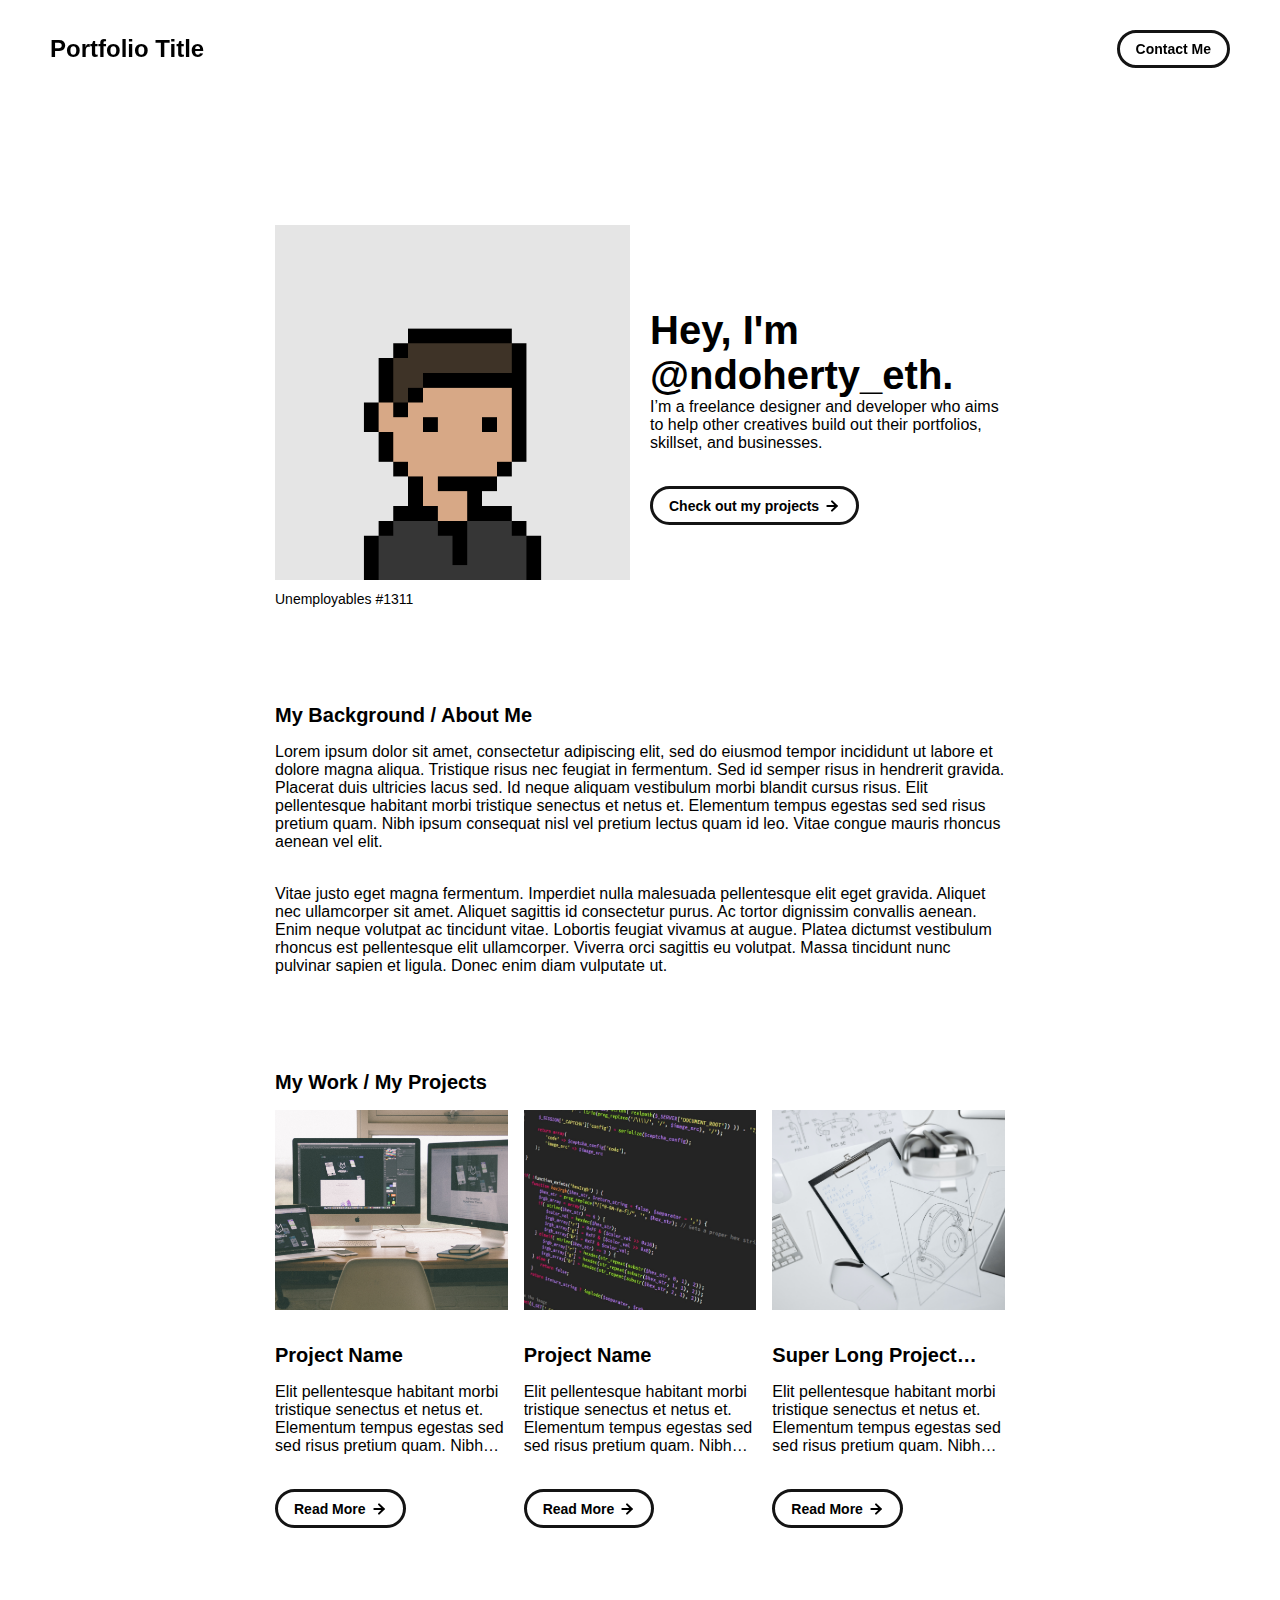
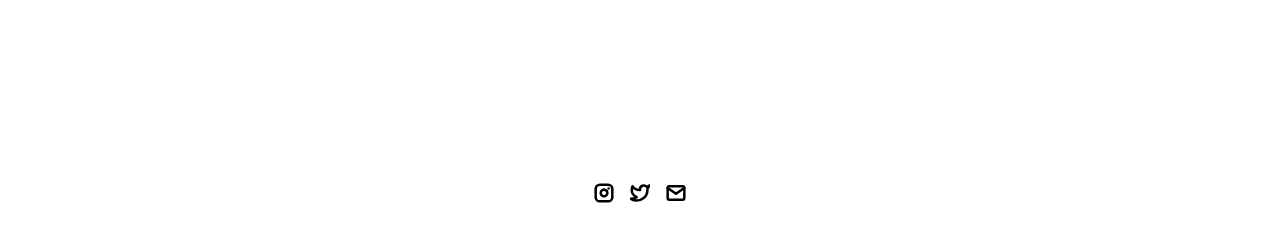
==== index.html @ 5a1bf03d "Initial commit" ====
<!DOCTYPE html>
<html lang="en">
	<head>
		<meta charset="utf-8">

    <!-- 
      TODO

      Upload your Unemployable (or whatever photo you like) to the assets/images folder
      and change the name of the image below to match the uploaded one

      Change the title in the <title> tag to whatever you would like the title of your portfolio to be

      This should be the same across all pages.
     -->
    <link rel="icon" href="./assets/images/1311.png" />
		<title>Unemployables Portfolio</title>
    <meta name="description" content="A portfolio template for the Unemployables community.">
    <meta name="viewport" content="width=device-width, initial-scale=1" />

		<link rel="stylesheet" href="./css/layout.css">
    <link rel="stylesheet" href="./css/typography.css">
    <link rel="stylesheet" href="./css/utilities.css">

		<script defer src="./js/script.js"></script>
	</head>
	<body>
    <!-- NAVBAR -->
    <div class="navbar">
      <a class="nav-title-link" href="./index.html">
        <!-- TODO - Change the "Portfolio Title" to whatever you want displayed in the top left -->
        <span class="nav-title">Portfolio Title</span>
         <!-- TODO - Change the email after 'mailto:' to your email address for contact -->
        <a class="button" href="mailto:whitevans.eth@gmail.com">
          <span class="button-text">Contact Me</span>
        </a>
      </a>
    </div>

    <!-- MAIN PAGE CONTENT -->
    <div id="main-content">

      <!-- PORTFOLIO HEADER -->
      <div id="portfolio-header">
        <div id="portfolio-header-image-container">
          <!-- 
            TODO

            - Change the img "src" attribute to point to the Unemployable image you uploaded (or whatever image).
            - Change the number to point to your Unemployable & replace the OpenSea link with your own
            - If you aren't using an Unemployable as your image, remove the entire "a" element
          -->
          <img src="./assets/images/1311.png" class="portfolio-header-image">
          <a class="no-underline" target="_blank" href="https://opensea.io/assets/0xe0be388ab81c47b0f098d2030a1c9ef190691a8a/1311">
            <span class="image-caption">Unemployables #1311</span>
          </a>
        </div>

          <!-- 
            TODO

            - Change the main-title to whatver you want
            - Change the body-text after that to a quick introduction to what you do
            - Edit the button text if you feel like it. It will link to the projects section below.
          -->
        <div id="portfolio-header-text-container">
            <div class="header-text">
              <span class="main-title">Hey, I'm @ndoherty_eth.</span>
              <div class="body-text">I’m a freelance designer and developer who aims to help other creatives build out their portfolios, skillset, and businesses.</div>
            </div>
            <a class="button" id="my-work-link">
              <span class="button-text">Check out my projects</span> 
              <image src="./assets/icons/arrow-right.svg" class="right-arrow-icon"/>
            </a>
        </div>
      </div>

      <!-- ABOUT SECTION -->
      <!-- 
        TODO

        - Change the subheader-text to whatever header you want
        - Add paragraphs using the <div class="body-text"></div> elements in the "about-section-content"
      -->
      <div id="about-section">
        <span class="subheader-text">My Background / About Me</span>
        <div class="about-section-content">
          <div class="body-text">Lorem ipsum dolor sit amet, consectetur adipiscing elit, sed do eiusmod tempor incididunt ut labore et dolore magna aliqua. Tristique risus nec feugiat in fermentum. Sed id semper risus in hendrerit gravida. Placerat duis ultricies lacus sed. Id neque aliquam vestibulum morbi blandit cursus risus. Elit pellentesque habitant morbi tristique senectus et netus et. Elementum tempus egestas sed sed risus pretium quam. Nibh ipsum consequat nisl vel pretium lectus quam id leo. Vitae congue mauris rhoncus aenean vel elit.</div>
          <div class="body-text">Vitae justo eget magna fermentum. Imperdiet nulla malesuada pellentesque elit eget gravida. Aliquet nec ullamcorper sit amet. Aliquet sagittis id consectetur purus. Ac tortor dignissim convallis aenean. Enim neque volutpat ac tincidunt vitae. Lobortis feugiat vivamus at augue. Platea dictumst vestibulum rhoncus est pellentesque elit ullamcorper. Viverra orci sagittis eu volutpat. Massa tincidunt nunc pulvinar sapien et ligula. Donec enim diam vulputate ut.</div>
        </div>
      </div>

      <!-- PROJECTS / MY WORK SECTION -->
      <div id="my-work-section">
        <!-- TODO - Change the subheader-text to whatever you want the Projects section header to say -->
        <span class="subheader-text">My Work / My Projects</span>

        <div class="projects-container">
          <!-- 
            TODO

            This is where the project cards live. Here's a base level project card for you to copy:
            <div class="project-card">
              <img src="./assets/images/IMAGE_NAME" class="project-image">
              <div class="project-card-text-container">
                <div class="subheader-text project-title">PROJECT_NAME</div>
                <div class="body-text project-card-text">SMALL_PROJECT_DESCRIPTION</div>
              </div>
              <a class="button" href="./project-pages/PROJECT_PAGE_NAME.html">
                <span class="button-text">Read More</span>
                <image src="./assets/icons/arrow-right.svg" class="right-arrow-icon"/>
              </a>
            </div>

            - To add a project to the this area, copy the above, paste it below this comment, and change the following:
                - IMAGE_NAME: the name of the image file in assets/images
                - PROJECT_NAME: the name of the project (keep it short, it only shows 1 line)
                - SMALL_PROJECT_DESCRIPTION: a quick project description (max 4 lines)
                - PROJECT_PAGE_NAME.html: the html filename for the project (must be in project-pages folder)
          -->
          <div class="project-card">
            <img src="./assets/images/desktop.jpeg" class="project-image">
            <div class="project-card-text-container">
              <div class="subheader-text project-title">Project Name</div>
              <div class="body-text project-card-text">Elit pellentesque habitant morbi tristique senectus et netus et. Elementum tempus egestas sed sed risus pretium quam. Nibh ipsum consequat nisl vel pretium</div>
            </div>
            <a class="button" href="./project-pages/project-template.html">
              <span class="button-text">Read More</span>
              <image src="./assets/icons/arrow-right.svg" class="right-arrow-icon"/>
            </a>
          </div>
          <div class="project-card">
            <img src="./assets/images/code.jpeg" class="project-image">
            <div class="project-card-text-container">
              <div class="subheader-text project-title">Project Name</div>
              <div class="body-text project-card-text">Elit pellentesque habitant morbi tristique senectus et netus et. Elementum tempus egestas sed sed risus pretium quam. Nibh ipsum consequat nisl vel pretium</div>
            </div>
            <a class="button" href="./project-pages/project-template.html">
              <span class="button-text">Read More</span>
              <image src="./assets/icons/arrow-right.svg" class="right-arrow-icon"/>
            </a>
          </div>
          <div class="project-card">
            <img src="./assets/images/sketchbook.jpeg" class="project-image">
            <div class="project-card-text-container">
              <div class="subheader-text project-title">Super Long Project Name That Should be Hidden</div>
              <div class="body-text project-card-text">Elit pellentesque habitant morbi tristique senectus et netus et. Elementum tempus egestas sed sed risus pretium quam. Nibh ipsum consequat nisl vel pretium</div>
            </div>
            <a class="button" href="./project-pages/project-template.html">
              <span class="button-text">Read More</span>
              <image src="./assets/icons/arrow-right.svg" class="right-arrow-icon"/>
            </a>
          </div>
        </div>
      </div>
    </div>

    <!-- FOOTER -->
    <div id="footer">
      <!-- 
        TODO - Change href to your Instagram account (can also delete entire "a" element if no Instagram) 

        This should be the same across all pages.
      -->
      <a class="icon-link" target="_blank" href="https://twitter.com/whitevans_eth">
        <image src="./assets/icons/instagram.svg" class="footer-icon"/>
      </a>
      <!-- 
        TODO - Change href to your Twitter account (can also delete entire "a" element if no Twitter) 
      
        This should be the same across all pages.
      -->
      <a class="icon-link" target="_blank" href="https://twitter.com/whitevans_eth">
        <image src="./assets/icons/twitter.svg" class="footer-icon"/>
      </a>
      <!-- 
        TODO - Change the email after "mailto" to your contact email 
      
        This should be the same across all pages.
      -->
      <a class="icon-link" href="mailto:whitevans.eth@gmail.com">
        <image src="./assets/icons/mail.svg" class="footer-icon"/>
      </a>
    </div>

	</body>
</html>
---- css/layout.css ----
* {
  box-sizing: border-box;
}

html {
  text-size-adjust: none;
  -webkit-text-size-adjust: none;
  -moz-text-size-adjust: none;
  -ms-text-size-adjust: none;
}

body {
  margin: 0;
  -webkit-font-smoothing: antialiased;
  -moz-osx-font-smoothing: grayscale;
}




/* Main Page Layout */

#main-content {
  margin: 225px 425px;
  display: flex;
  flex-direction: column;
  gap: 96px;
}




/* Portfolio Header */

#portfolio-header {
  display: flex;
  gap: 20px;
  align-items: center;
}

#portfolio-header-image-container {
  display: flex;
  flex-direction: column;
  gap: 10px;
  flex-basis: 50%;
}

.portfolio-header-image {
  width: 100%;
  height: auto;
}

#portfolio-header-text-container {
  display: flex;
  flex-direction: column;
  gap: 34px;
  flex-basis: 50%;
}




/* About Section */

#about-section {
  display: flex;
  flex-direction: column;
  gap: 16px;
}

.about-section-content {
  display: flex;
  flex-direction: column;
  gap: 34px;
}




/* Project Section */

#my-work-section {
  display: flex;
  flex-direction: column;
  gap: 16px;
}

.projects-container {
  display: flex;
  gap: 34px 16px;
  flex-wrap: wrap;
}

    /* Project Cards */

    .project-card {
      max-width: calc((100% - 32px) / 3);
      display: flex;
      flex-direction: column;
      gap: 34px;
    }

    .project-card-text-container {
      flex-direction: column;
      display: flex;
      gap: 16px
    }

    .project-image {
      width: 100%;
      height: 200px;
      object-fit: cover;
      object-position: center;
    }




/* Project Pages */

#project-header {
  display: flex;
  flex-direction: column;
  gap: 16px;
}

.project-header-image {
  width: 100%;
  height: auto;
}

#project-details {
  display: flex;
  flex-direction: column;
  gap: 16px;
}

.project-details-content {
  display: flex;
  flex-direction: column;
  gap: 34px;
}

    /* Project Gallery */

    #project-gallery {
      display: flex;
      flex-direction: column;
      gap: 16px;
    }

    .project-gallery-content {
      display: flex;
      flex-wrap: wrap;
      gap: 34px 16px;
    }

    .gallery-image-container {
      width: 100%;
      display: flex;
      flex-direction: column;
      gap: 10px;
    }

    .gallery-image-container.half-width {
      width: calc((100% - 16px) / 2);
    }

    .gallery-image {
      width: 100%;
      height: auto;
    }


/* Extra Extra large devices (large laptops and desktops, 1200px and below) */
@media only screen and (max-width: 1600px) {
  #main-content {
    margin: 225px 275px;
  }
}

/* Extra large devices (large laptops and desktops, 1200px and below) */
@media only screen and (max-width: 1200px) {
  #main-content {
    margin: 225px 175px;
  }
}

/* Large devices (laptops/desktops, 1000px and below) */
@media only screen and (max-width: 1000px) {
  #main-content {
    margin: 225px 75px;
  }
}

/* Small devices (portrait tablets and large phones, 800px and below) */
@media only screen and (max-width: 800px) {
  #main-content {
    margin: 150px 50px;
  }

  #portfolio-header {
    flex-direction: column;
  }

  .project-card {
    max-width: calc((100% - 16px) / 2);
  }
}

/* Small devices (portrait tablets and large phones, 600px and below) */
@media only screen and (max-width: 600px) {
  #main-content {
    margin: 125px 20px;
  }

  .project-card {
    max-width: 100%;
  }
}
---- css/typography.css ----
body {
  font-family: "Helvetica Neue", Helvetica, Arial, sans-serif;
}

.nav-title {
  font-weight: 700;
  font-size: 24px;
}

.button-text {
  font-size: 14px;
  font-weight: 700;
}

.image-caption {
  font-size: 14px;
  font-weight: 500;
}

.main-title {
  font-size: 40px;
  font-weight: 700;
}

.subheader-text {
  font-size: 20px;
  font-weight: 700;
}

.body-text {
  font-size: 16px;
  font-weight: 500;
}

.project-card-text {
  overflow: hidden;
  text-overflow: ellipsis;
  display: -webkit-box;
  -webkit-line-clamp: 4;
  -webkit-box-orient: vertical;
}

.project-title {
  overflow: hidden;
  text-overflow: ellipsis;
  display: -webkit-box;
  -webkit-line-clamp: 1;
  -webkit-box-orient: vertical;
}
---- css/utilities.css ----
/* Icons */

.right-arrow-icon {
  width: 16px;
  height: 16px;
  margin-top: 1px;
}

.footer-icon {
  width: 20px;
  height: 20px;
}

a.icon-link {
  transition: transform 200ms ease-in-out;
}

a.icon-link:hover {
  cursor: pointer;
  stroke-width: 5;
  margin: 0;
  transform: rotate(15deg);
}


/* Navbar Styling */

.navbar {
  width: 100%;
  padding: 30px 50px;
  display: flex;
  justify-content: space-between;
  align-items: center;
  position: fixed;
  top: 0;
  left: 0;
}

.nav-title-link {
  color: black;
  text-decoration: none;
}

.nav-title-link:hover {
  text-decoration: underline;
}

/* Small devices (portrait tablets and large phones, 800px and below) */
@media only screen and (max-width: 800px) {
  .navbar {
    padding: 20px 20px;
    background-color: white
  }
}


/* Button Styling */

a.button {
  padding: 8px 16px;
  border: 3px solid #141414;
  border-radius: 50px;
  color: black;
  text-decoration: none;
  width: fit-content;
  display: flex;
  gap: 5px;
  align-items: center;
}

a.button:hover {
  text-decoration: underline;
  text-decoration-thickness: 2px;
  cursor: pointer;
}


/* Footer Styling */

#footer {
  width: 100%;
  display: flex;
  padding: 30px 50px;
  justify-content: center;
  align-items: center;
  gap: 16px;
}

/* Link Styling */
a.no-underline {
  text-decoration: none;
  color: black
}

a.no-underline:hover {
  text-decoration: underline;
  cursor: pointer;
}

/* Small devices (portrait tablets and large phones, 800px and below) */
@media only screen and (max-width: 800px) {
  #footer {
    padding: 20px 20px;
  }
}
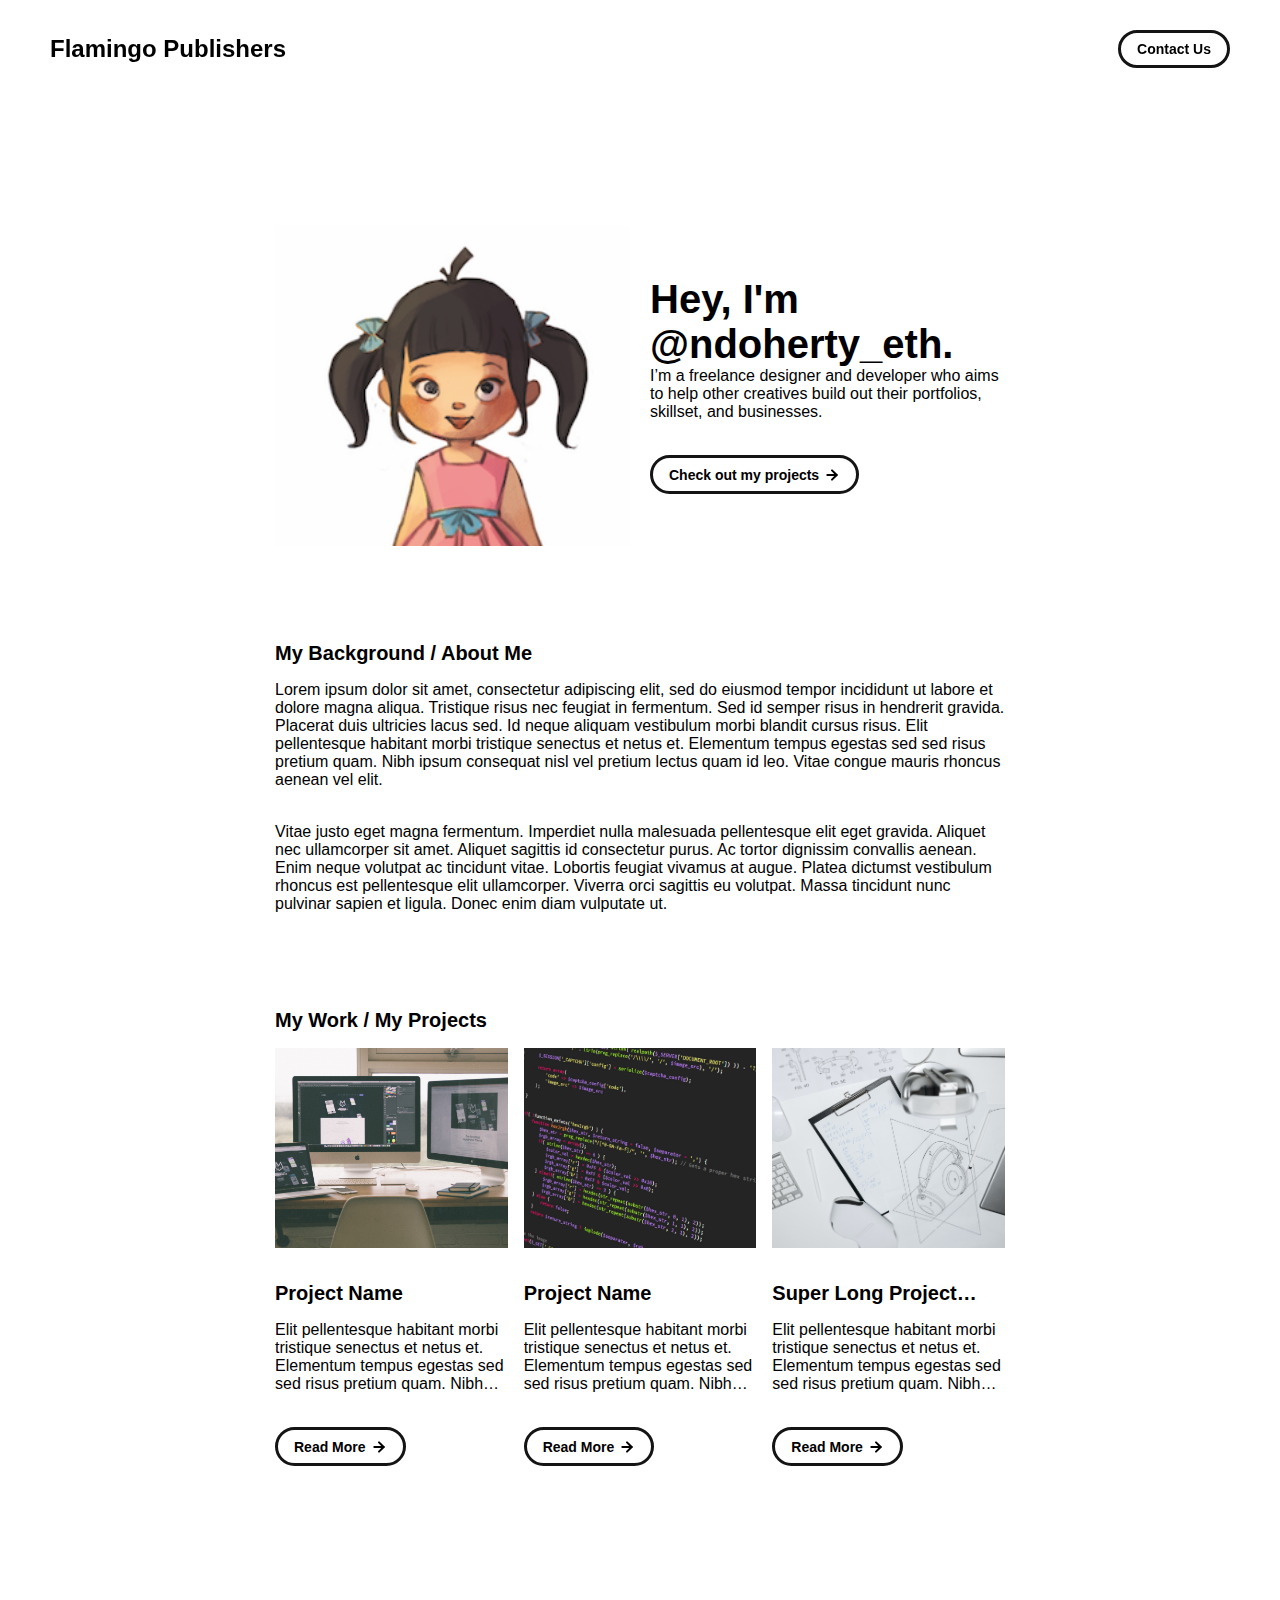
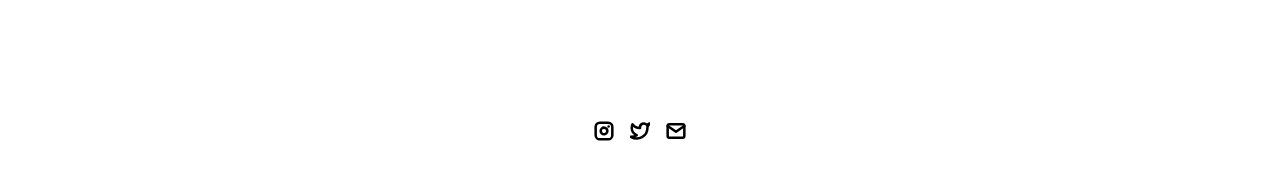
==== commit feda783a: "change some basic information" ====
--- a/index.html
+++ b/index.html
@@ -13,9 +13,9 @@
 
       This should be the same across all pages.
      -->
-    <link rel="icon" href="./assets/images/1311.png" />
-		<title>Unemployables Portfolio</title>
-    <meta name="description" content="A portfolio template for the Unemployables community.">
+    <link rel="icon" href="./assets/images/jenny_lin.png" />
+		<title>Flamingo Publishers</title>
+    <meta name="description" content="Official website for Flamingo Publishers LLC.">
     <meta name="viewport" content="width=device-width, initial-scale=1" />
 
 		<link rel="stylesheet" href="./css/layout.css">
@@ -29,10 +29,10 @@
     <div class="navbar">
       <a class="nav-title-link" href="./index.html">
         <!-- TODO - Change the "Portfolio Title" to whatever you want displayed in the top left -->
-        <span class="nav-title">Portfolio Title</span>
+        <span class="nav-title">Flamingo Publishers</span>
          <!-- TODO - Change the email after 'mailto:' to your email address for contact -->
-        <a class="button" href="mailto:whitevans.eth@gmail.com">
-          <span class="button-text">Contact Me</span>
+        <a class="button" href="mailto:info@flamingopublishers.com">
+          <span class="button-text">Contact Us</span>
         </a>
       </a>
     </div>
@@ -50,10 +50,12 @@
             - Change the number to point to your Unemployable & replace the OpenSea link with your own
             - If you aren't using an Unemployable as your image, remove the entire "a" element
           -->
-          <img src="./assets/images/1311.png" class="portfolio-header-image">
+          <img src="./assets/images/jenny_lin.png" class="portfolio-header-image">
+          <!-- 
           <a class="no-underline" target="_blank" href="https://opensea.io/assets/0xe0be388ab81c47b0f098d2030a1c9ef190691a8a/1311">
             <span class="image-caption">Unemployables #1311</span>
           </a>
+      -->
         </div>
 
           <!-- 
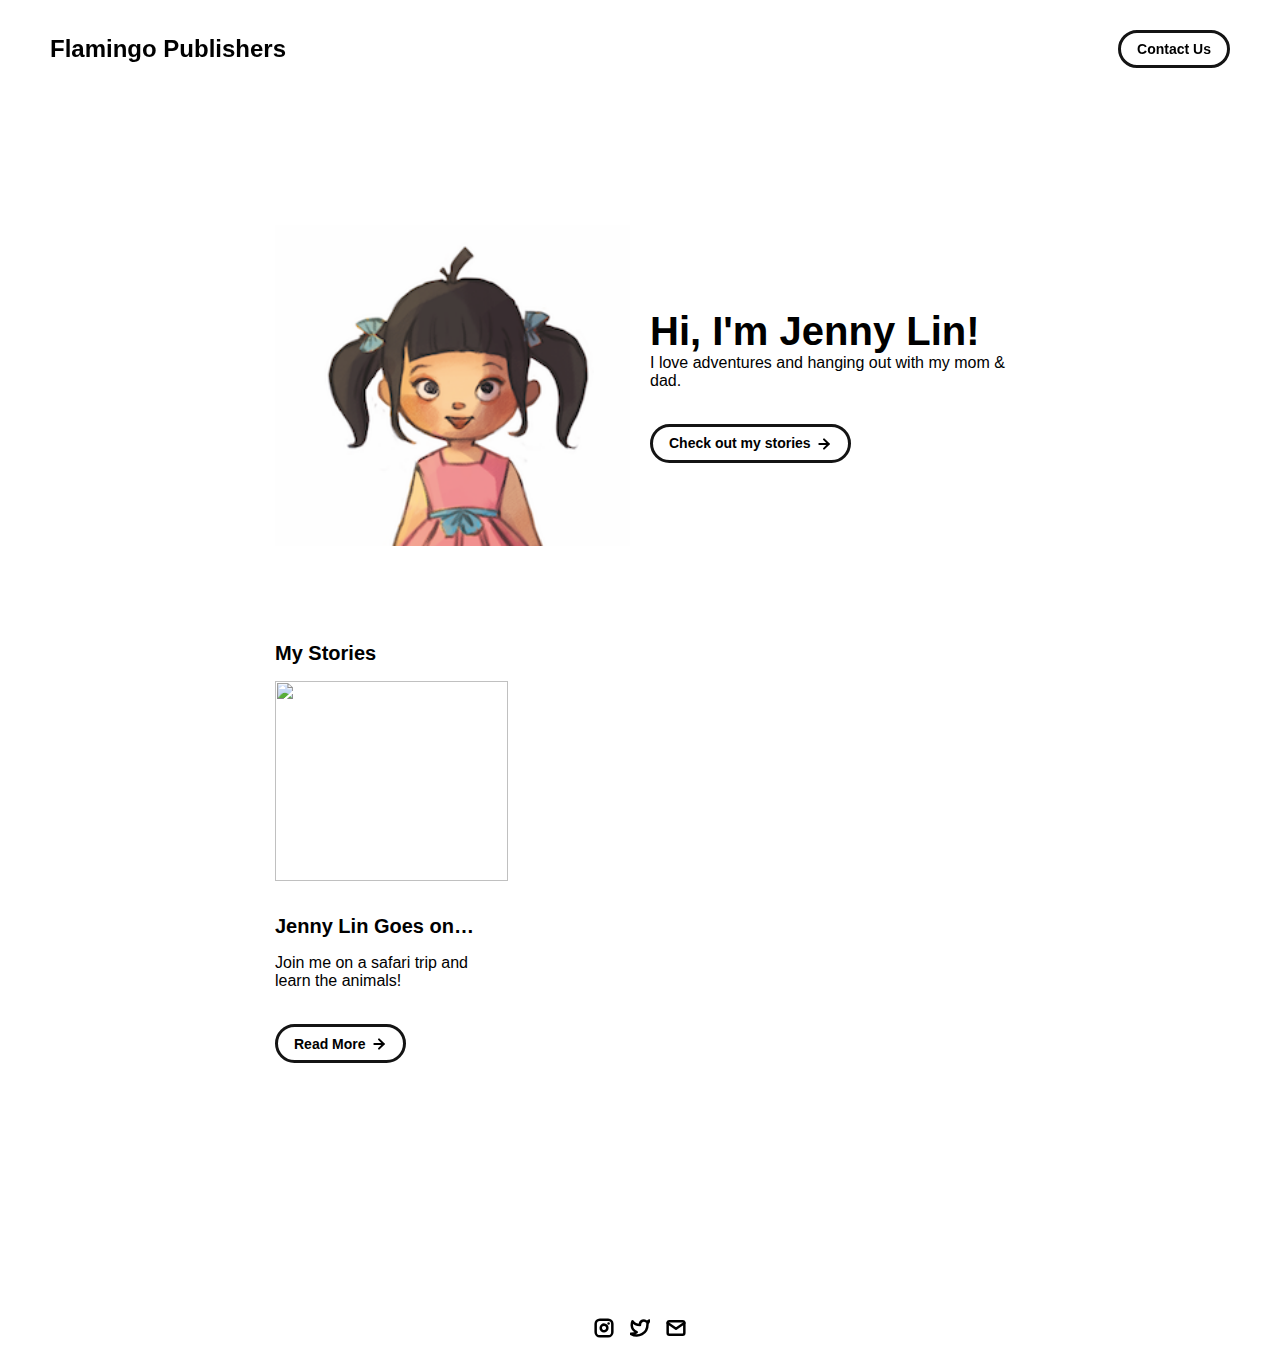
==== commit fd7a17ac: "add first book" ====
--- a/index.html
+++ b/index.html
@@ -67,11 +67,11 @@
           -->
         <div id="portfolio-header-text-container">
             <div class="header-text">
-              <span class="main-title">Hey, I'm @ndoherty_eth.</span>
-              <div class="body-text">I’m a freelance designer and developer who aims to help other creatives build out their portfolios, skillset, and businesses.</div>
+              <span class="main-title">Hi, I'm Jenny Lin!</span>
+              <div class="body-text">I love adventures and hanging out with my mom & dad.</div>
             </div>
             <a class="button" id="my-work-link">
-              <span class="button-text">Check out my projects</span> 
+              <span class="button-text">Check out my stories</span> 
               <image src="./assets/icons/arrow-right.svg" class="right-arrow-icon"/>
             </a>
         </div>
@@ -84,6 +84,7 @@
         - Change the subheader-text to whatever header you want
         - Add paragraphs using the <div class="body-text"></div> elements in the "about-section-content"
       -->
+       <!-- 
       <div id="about-section">
         <span class="subheader-text">My Background / About Me</span>
         <div class="about-section-content">
@@ -91,11 +92,12 @@
           <div class="body-text">Vitae justo eget magna fermentum. Imperdiet nulla malesuada pellentesque elit eget gravida. Aliquet nec ullamcorper sit amet. Aliquet sagittis id consectetur purus. Ac tortor dignissim convallis aenean. Enim neque volutpat ac tincidunt vitae. Lobortis feugiat vivamus at augue. Platea dictumst vestibulum rhoncus est pellentesque elit ullamcorper. Viverra orci sagittis eu volutpat. Massa tincidunt nunc pulvinar sapien et ligula. Donec enim diam vulputate ut.</div>
         </div>
       </div>
+  -->
 
       <!-- PROJECTS / MY WORK SECTION -->
       <div id="my-work-section">
         <!-- TODO - Change the subheader-text to whatever you want the Projects section header to say -->
-        <span class="subheader-text">My Work / My Projects</span>
+        <span class="subheader-text">My Stories</span>
 
         <div class="projects-container">
           <!-- 
@@ -121,16 +123,17 @@
                 - PROJECT_PAGE_NAME.html: the html filename for the project (must be in project-pages folder)
           -->
           <div class="project-card">
-            <img src="./assets/images/desktop.jpeg" class="project-image">
+            <img src="./assets/images/safari.png" class="project-image">
             <div class="project-card-text-container">
-              <div class="subheader-text project-title">Project Name</div>
-              <div class="body-text project-card-text">Elit pellentesque habitant morbi tristique senectus et netus et. Elementum tempus egestas sed sed risus pretium quam. Nibh ipsum consequat nisl vel pretium</div>
+              <div class="subheader-text project-title">Jenny Lin Goes on Safari</div>
+              <div class="body-text project-card-text">Join me on a safari trip and learn the animals!</div>
             </div>
             <a class="button" href="./project-pages/project-template.html">
               <span class="button-text">Read More</span>
               <image src="./assets/icons/arrow-right.svg" class="right-arrow-icon"/>
             </a>
           </div>
+          <!--
           <div class="project-card">
             <img src="./assets/images/code.jpeg" class="project-image">
             <div class="project-card-text-container">
@@ -153,6 +156,7 @@
               <image src="./assets/icons/arrow-right.svg" class="right-arrow-icon"/>
             </a>
           </div>
+      -->
         </div>
       </div>
     </div>
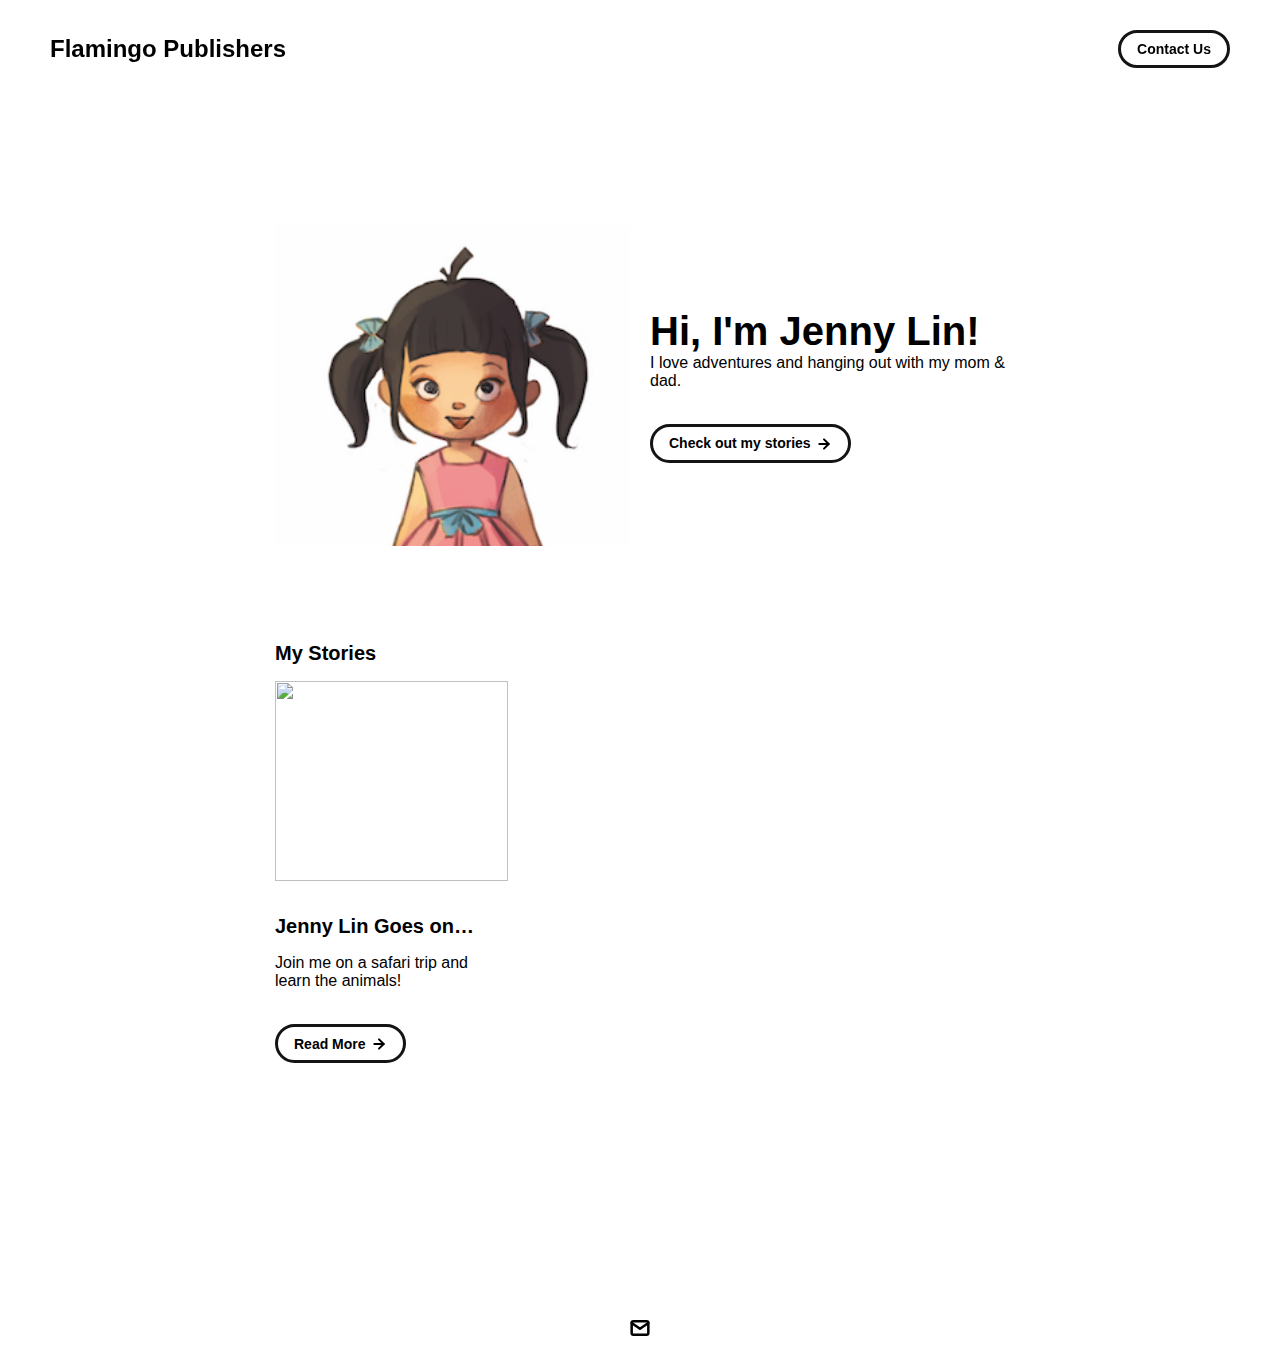
==== commit 84bc28a6: "add more details on first book" ====
--- a/index.html
+++ b/index.html
@@ -128,7 +128,7 @@
               <div class="subheader-text project-title">Jenny Lin Goes on Safari</div>
               <div class="body-text project-card-text">Join me on a safari trip and learn the animals!</div>
             </div>
-            <a class="button" href="./project-pages/project-template.html">
+            <a class="button" href="./project-pages/safari.html">
               <span class="button-text">Read More</span>
               <image src="./assets/icons/arrow-right.svg" class="right-arrow-icon"/>
             </a>
@@ -163,28 +163,32 @@
 
     <!-- FOOTER -->
     <div id="footer">
-      <!-- 
+    	<!--
         TODO - Change href to your Instagram account (can also delete entire "a" element if no Instagram) 
 
         This should be the same across all pages.
       -->
+      <!--
       <a class="icon-link" target="_blank" href="https://twitter.com/whitevans_eth">
         <image src="./assets/icons/instagram.svg" class="footer-icon"/>
       </a>
+  -->
       <!-- 
         TODO - Change href to your Twitter account (can also delete entire "a" element if no Twitter) 
       
         This should be the same across all pages.
       -->
+      <!--
       <a class="icon-link" target="_blank" href="https://twitter.com/whitevans_eth">
         <image src="./assets/icons/twitter.svg" class="footer-icon"/>
       </a>
+  -->
       <!-- 
         TODO - Change the email after "mailto" to your contact email 
       
         This should be the same across all pages.
       -->
-      <a class="icon-link" href="mailto:whitevans.eth@gmail.com">
+      <a class="icon-link" href="mailto:info@flamingopublishers.com">
         <image src="./assets/icons/mail.svg" class="footer-icon"/>
       </a>
     </div>
